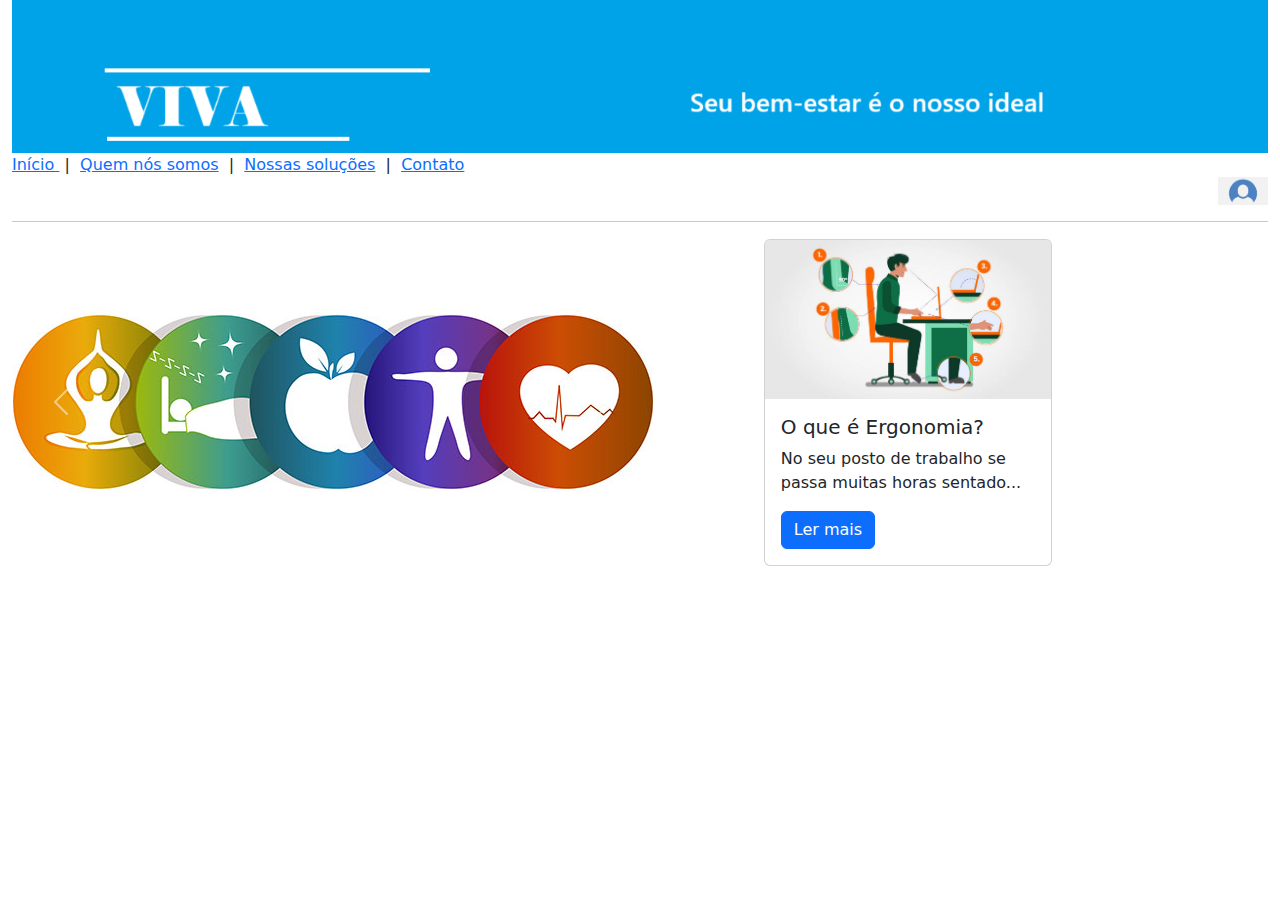
==== index.html @ 2ea53f60 "Alterei a tela index" ====
<!DOCTYPE html>
<html lang="en">
<head>
  <meta charset="UTF-8">
  <meta name="viewport" content="width=device-width, initial-scale=1.0">
  <title>VIVA</title>
  <link rel="stylesheet" href="bootstrap/bootstrap.min.css">
  <link rel="stylesheet" href="css.css/inicio.css">
</head>
<body >
  <div class="container-fluid">
    <header >
      <img class="img-fluid" src="img/logo.png" alt="">
      <div >
        <a href="">Início </a> &nbsp;|&nbsp;
        <a href="">Quem nós somos</a> &nbsp;|&nbsp;
        <a href="">Nossas soluções</a> &nbsp;|&nbsp;
        <a href="">Contato</a> &nbsp;
        <div class="divperfil">
          <a  href="meuperfil.html" target="_blank"> <img class="imagemperfil" src="img/perfillog.png" height="4%" width="4%" alt=""></a>
        </div>
      </div>
     
      
      <hr>
    </header>
  
    <table>
      <td class="foto">
        <div id="carouselExample" class="carousel slide">
          <div class="carousel-inner">
            <div class="carousel-item active">
              <img src="img/saude1.jpg" class="d-block w-100" alt="...">
            </div>            <div class="carousel-item">
              <img src="img/saude2.webp" class="d-block w-100" alt="...">
            </div>
            <div class="carousel-item">
              <img src="img/saude3.png" class="d-block w-100" alt="...">
            </div>
          </div>
          <button class="carousel-control-prev" type="button" data-bs-target="#carouselExample" data-bs-slide="prev">
            <span class="carousel-control-prev-icon" aria-hidden="true"></span>
            <span class="visually-hidden">Previous</span>
          </button>
          <button class="carousel-control-next" type="button" data-bs-target="#carouselExample" data-bs-slide="next">
            <span class="carousel-control-next-icon" aria-hidden="true"></span>
            <span class="visually-hidden">Next</span>
          </button>
        </div>
      </td>
      <td>
        &nbsp;&nbsp;&nbsp;&nbsp;&nbsp;&nbsp;&nbsp;&nbsp;&nbsp;&nbsp;&nbsp;&nbsp;&nbsp;&nbsp;&nbsp;&nbsp;&nbsp;&nbsp;&nbsp;&nbsp;&nbsp;      
      </td>
      <td>
        <div class="card" style="width: 18rem;">
          <img src="img/ergonomia.jpg" class="card-img-top" alt="...">
          <div class="card-body">
            <h5 class="card-title">O que é Ergonomia?</h5>
            <p class="card-text">No seu posto de trabalho se passa muitas horas sentado...</p>
            <a href="#" class="btn btn-primary">Ler mais</a>
          </div>
        </div>
      </td>
  
  
    </table>
  </div>
 
 
  

  <script src="bootstrap/bootstrap.min.js"></script>
</body>
</html>
---- css.css/inicio.css ----
.perfillogo{
    align-items: end;
    text-align: right;
   
}

#tamanhoperfil{
width: min-content;

}

.imagenperfil{
    width: 1px;
    height: 1px;
    margin-right: 1px;


}
.divperfil{
    text-align: right; 
    color: gray;
  
}
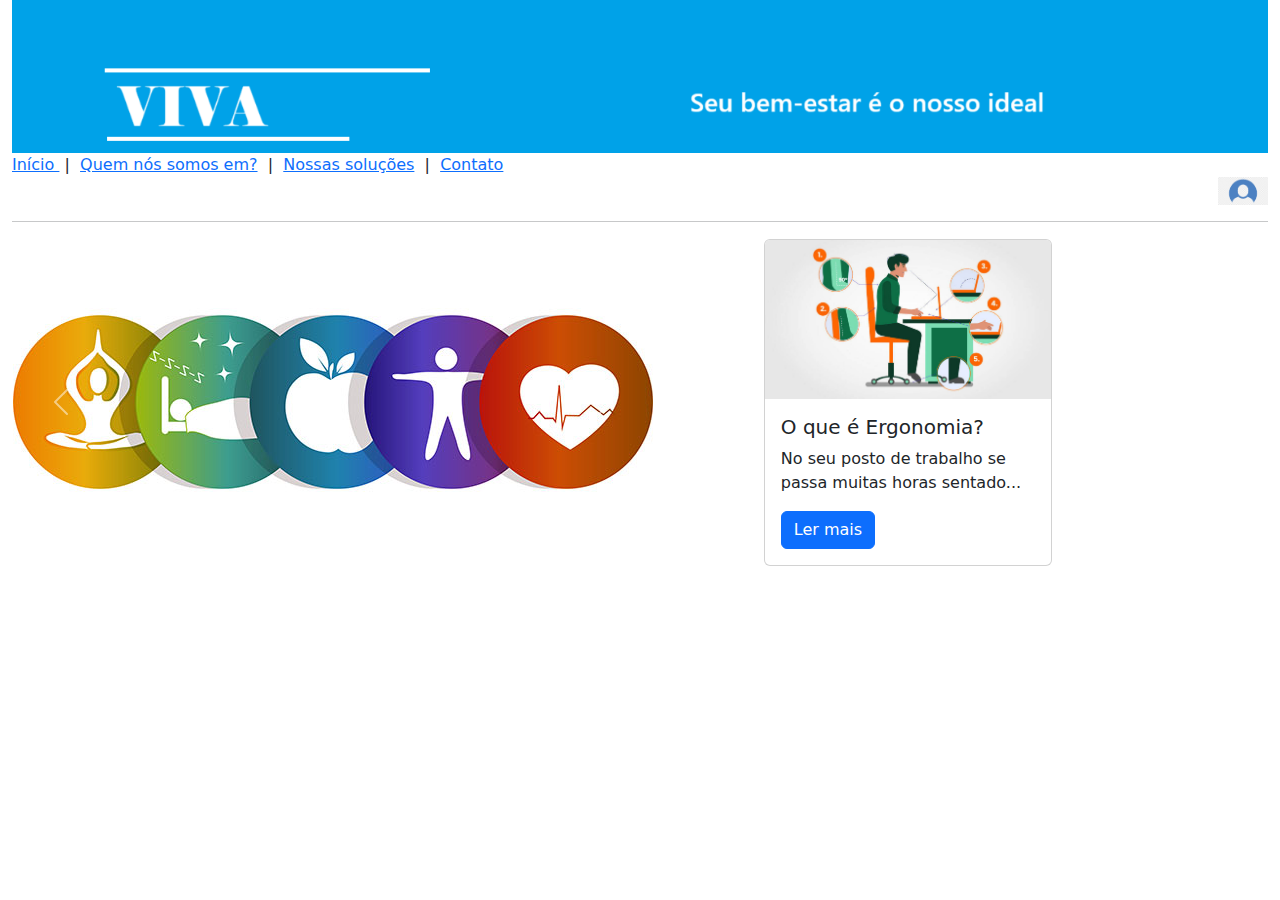
==== commit 12a6f944: "Mudei os links" ====
--- a/index.html
+++ b/index.html
@@ -13,7 +13,7 @@
       <img class="img-fluid" src="img/logo.png" alt="">
       <div >
         <a href="">Início </a> &nbsp;|&nbsp;
-        <a href="">Quem nós somos</a> &nbsp;|&nbsp;
+        <a href="">Quem nós somos em?</a> &nbsp;|&nbsp;
         <a href="">Nossas soluções</a> &nbsp;|&nbsp;
         <a href="">Contato</a> &nbsp;
         <div class="divperfil">
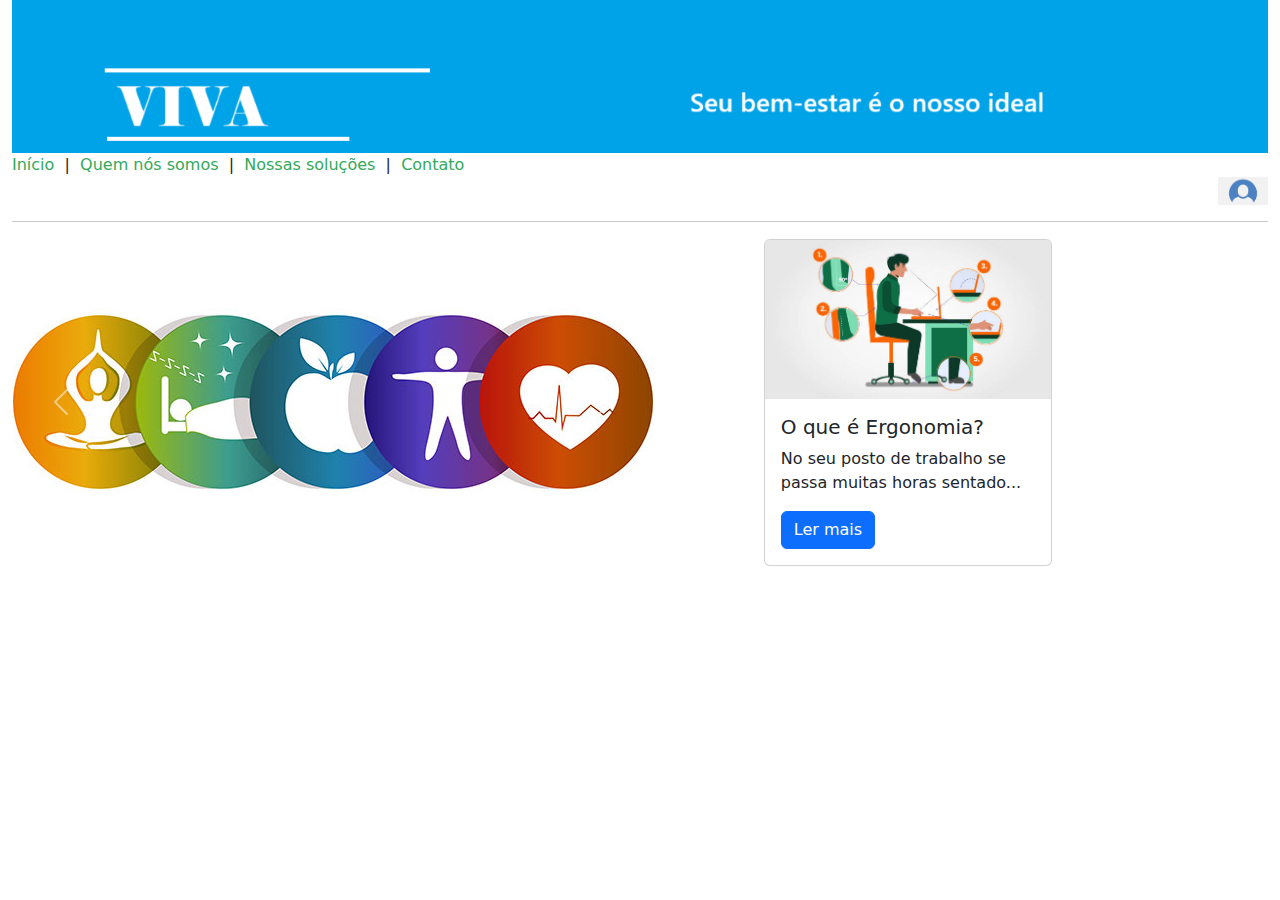
==== commit 29ac2991: "mudei os links e o ccs dos links" ====
--- a/index.html
+++ b/index.html
@@ -12,10 +12,10 @@
     <header >
       <img class="img-fluid" src="img/logo.png" alt="">
       <div >
-        <a href="">Início </a> &nbsp;|&nbsp;
-        <a href="">Quem nós somos em?</a> &nbsp;|&nbsp;
-        <a href="">Nossas soluções</a> &nbsp;|&nbsp;
-        <a href="">Contato</a> &nbsp;
+        <a class="links" href="">Início </a> &nbsp;|&nbsp;
+        <a class="links" href="">Quem nós somos</a> &nbsp;|&nbsp;
+        <a class="links" href="">Nossas soluções</a> &nbsp;|&nbsp;
+        <a class="links" href="">Contato</a> &nbsp;
         <div class="divperfil">
           <a  href="meuperfil.html" target="_blank"> <img class="imagemperfil" src="img/perfillog.png" height="4%" width="4%" alt=""></a>
         </div>
--- a/css.css/inicio.css
+++ b/css.css/inicio.css
@@ -23,3 +23,9 @@
   
 }
 
+.links{
+    color: #33A95B;
+    font-size: medium;
+text-decoration: none;
+
+}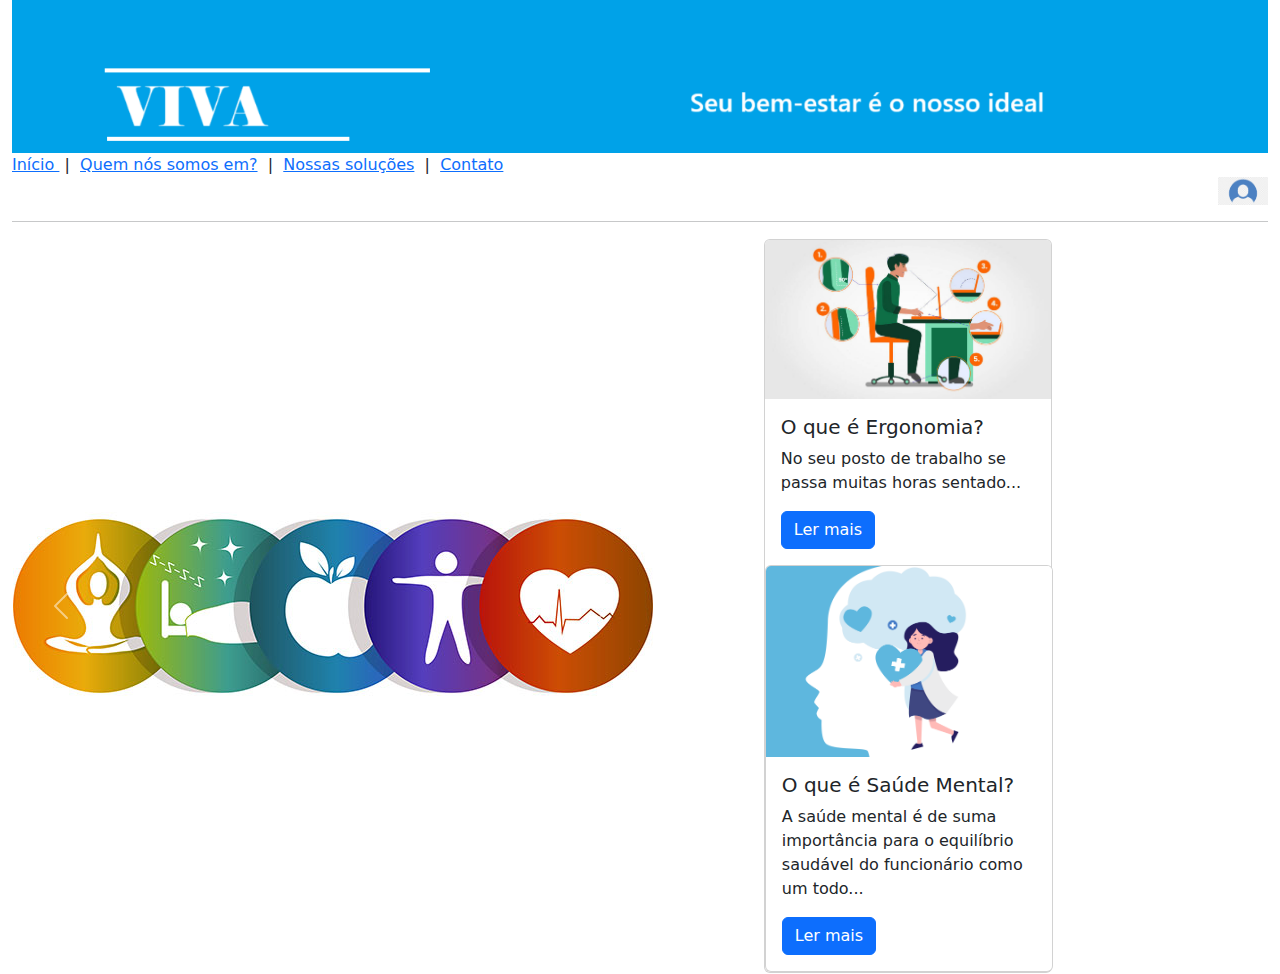
==== commit 6e7d1601: "imagens e card" ====
--- a/index.html
+++ b/index.html
@@ -12,10 +12,10 @@
     <header >
       <img class="img-fluid" src="img/logo.png" alt="">
       <div >
-        <a class="links" href="">Início </a> &nbsp;|&nbsp;
-        <a class="links" href="">Quem nós somos</a> &nbsp;|&nbsp;
-        <a class="links" href="">Nossas soluções</a> &nbsp;|&nbsp;
-        <a class="links" href="">Contato</a> &nbsp;
+        <a href="">Início </a> &nbsp;|&nbsp;
+        <a href="">Quem nós somos em?</a> &nbsp;|&nbsp;
+        <a href="">Nossas soluções</a> &nbsp;|&nbsp;
+        <a href="">Contato</a> &nbsp;
         <div class="divperfil">
           <a  href="meuperfil.html" target="_blank"> <img class="imagemperfil" src="img/perfillog.png" height="4%" width="4%" alt=""></a>
         </div>
@@ -36,6 +36,12 @@
             </div>
             <div class="carousel-item">
               <img src="img/saude3.png" class="d-block w-100" alt="...">
+            </div>
+            <div class="carousel-item">
+              <img src="img/saude4.png" class="d-block w-100" alt="...">
+            </div>
+            <div class="carousel-item">
+              <img src="img/saude5.jpg" class="d-block w-100" alt="...">
             </div>
           </div>
           <button class="carousel-control-prev" type="button" data-bs-target="#carouselExample" data-bs-slide="prev">
@@ -59,6 +65,12 @@
             <p class="card-text">No seu posto de trabalho se passa muitas horas sentado...</p>
             <a href="#" class="btn btn-primary">Ler mais</a>
           </div>
+          <div class="card" style="width: 18rem;">
+            <img src="img/saudemental.png" class="card-img-top" alt="...">
+            <div class="card-body">
+              <h5 class="card-title">O que é Saúde Mental?</h5>
+              <p class="card-text">A saúde mental é de suma importância para o equilíbrio saudável do funcionário como um todo...</p>
+              <a href="#" class="btn btn-primary">Ler mais</a>
         </div>
       </td>
   
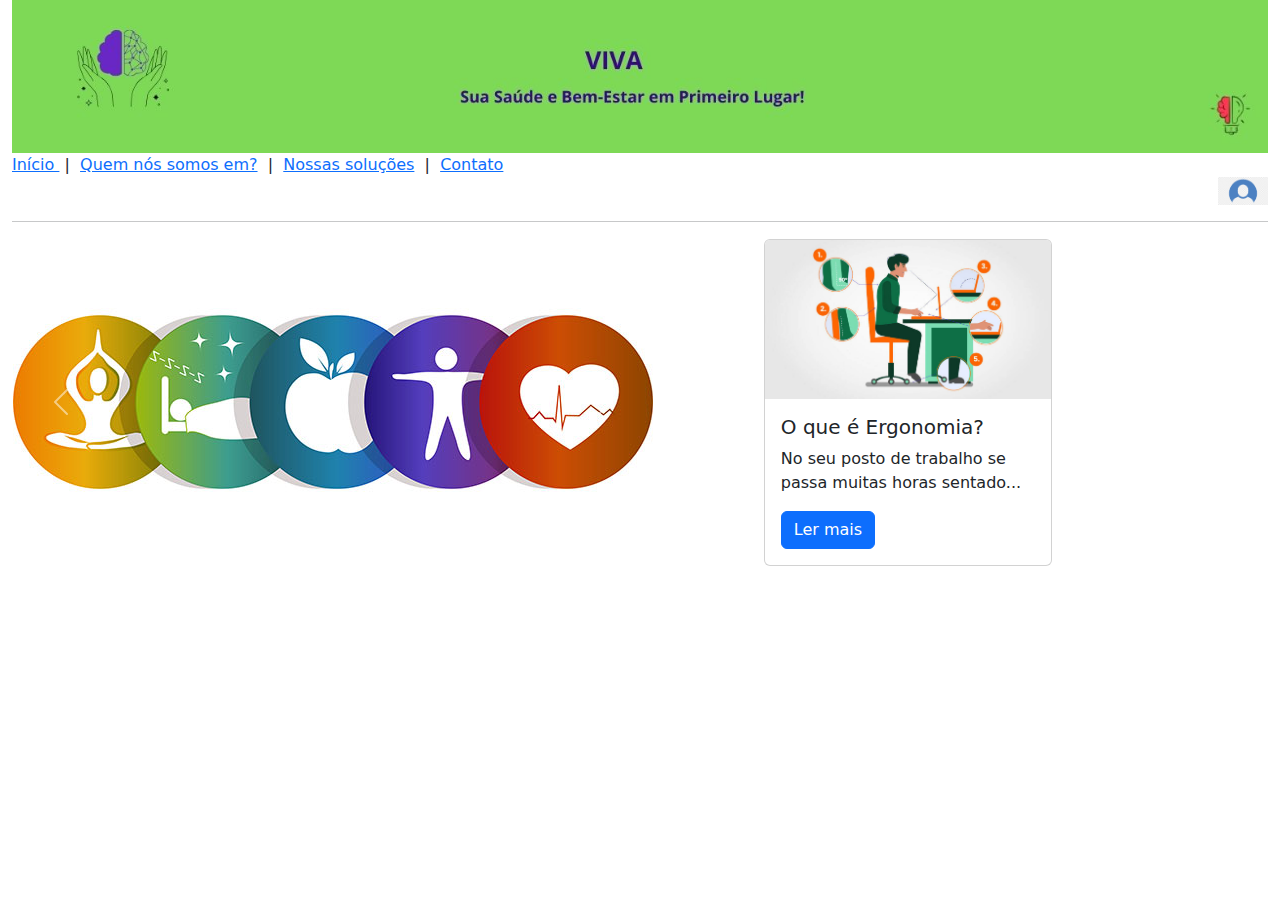
==== commit f78f804b: "img/viva.jpg" ====
--- a/index.html
+++ b/index.html
@@ -10,7 +10,7 @@
 <body >
   <div class="container-fluid">
     <header >
-      <img class="img-fluid" src="img/logo.png" alt="">
+      <img class="img-fluid" src="img/VIVA.jpg" alt="">
       <div >
         <a href="">Início </a> &nbsp;|&nbsp;
         <a href="">Quem nós somos em?</a> &nbsp;|&nbsp;
@@ -37,12 +37,6 @@
             <div class="carousel-item">
               <img src="img/saude3.png" class="d-block w-100" alt="...">
             </div>
-            <div class="carousel-item">
-              <img src="img/saude4.png" class="d-block w-100" alt="...">
-            </div>
-            <div class="carousel-item">
-              <img src="img/saude5.jpg" class="d-block w-100" alt="...">
-            </div>
           </div>
           <button class="carousel-control-prev" type="button" data-bs-target="#carouselExample" data-bs-slide="prev">
             <span class="carousel-control-prev-icon" aria-hidden="true"></span>
@@ -65,12 +59,6 @@
             <p class="card-text">No seu posto de trabalho se passa muitas horas sentado...</p>
             <a href="#" class="btn btn-primary">Ler mais</a>
           </div>
-          <div class="card" style="width: 18rem;">
-            <img src="img/saudemental.png" class="card-img-top" alt="...">
-            <div class="card-body">
-              <h5 class="card-title">O que é Saúde Mental?</h5>
-              <p class="card-text">A saúde mental é de suma importância para o equilíbrio saudável do funcionário como um todo...</p>
-              <a href="#" class="btn btn-primary">Ler mais</a>
         </div>
       </td>
   
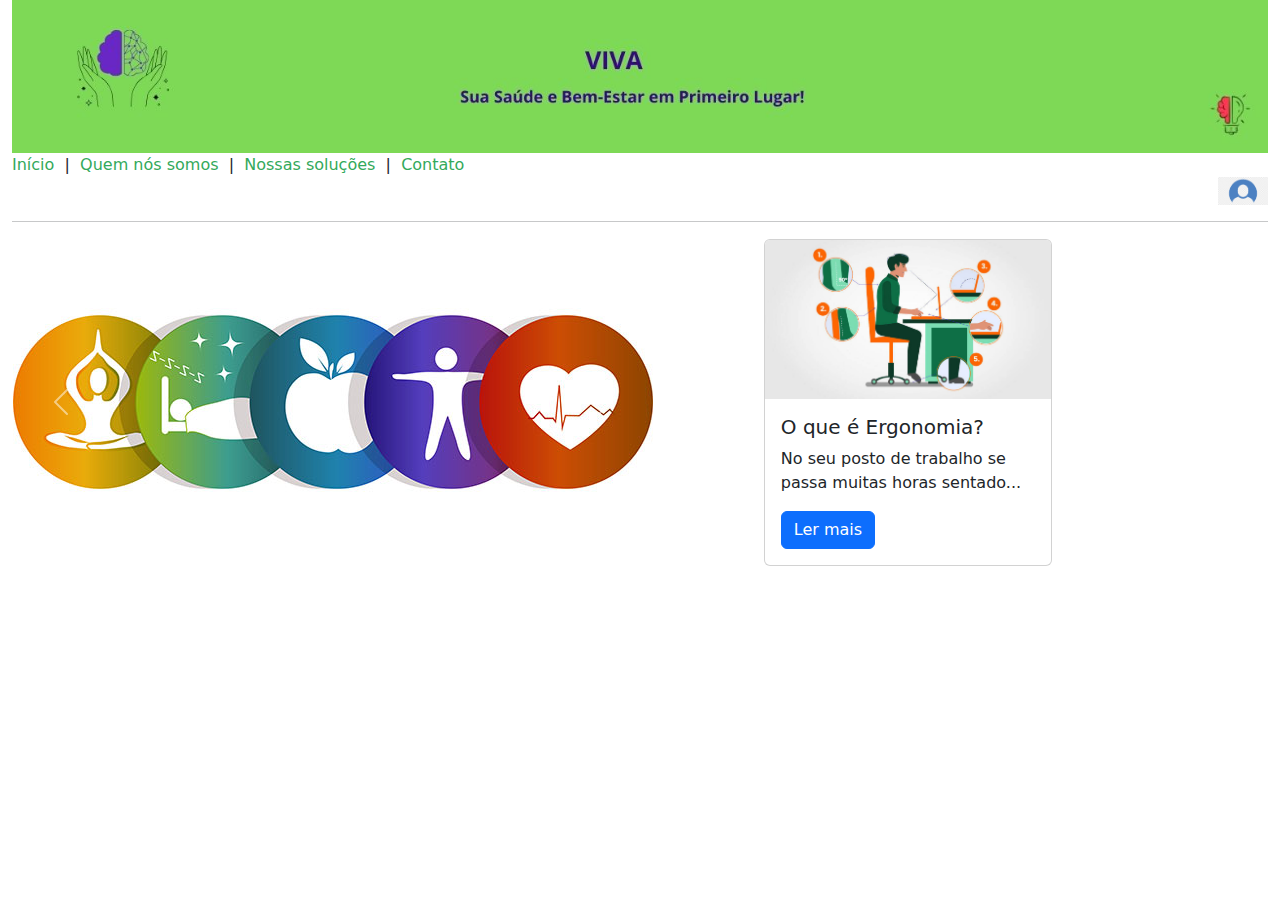
==== commit 950a1b48: "Merge pull request #2 from Augusttoh/teste2" ====
--- a/index.html
+++ b/index.html
@@ -12,10 +12,10 @@
     <header >
       <img class="img-fluid" src="img/VIVA.jpg" alt="">
       <div >
-        <a href="">Início </a> &nbsp;|&nbsp;
-        <a href="">Quem nós somos em?</a> &nbsp;|&nbsp;
-        <a href="">Nossas soluções</a> &nbsp;|&nbsp;
-        <a href="">Contato</a> &nbsp;
+        <a class="links" href="">Início </a> &nbsp;|&nbsp;
+        <a class="links" href="">Quem nós somos</a> &nbsp;|&nbsp;
+        <a class="links" href="">Nossas soluções</a> &nbsp;|&nbsp;
+        <a class="links" href="">Contato</a> &nbsp;
         <div class="divperfil">
           <a  href="meuperfil.html" target="_blank"> <img class="imagemperfil" src="img/perfillog.png" height="4%" width="4%" alt=""></a>
         </div>
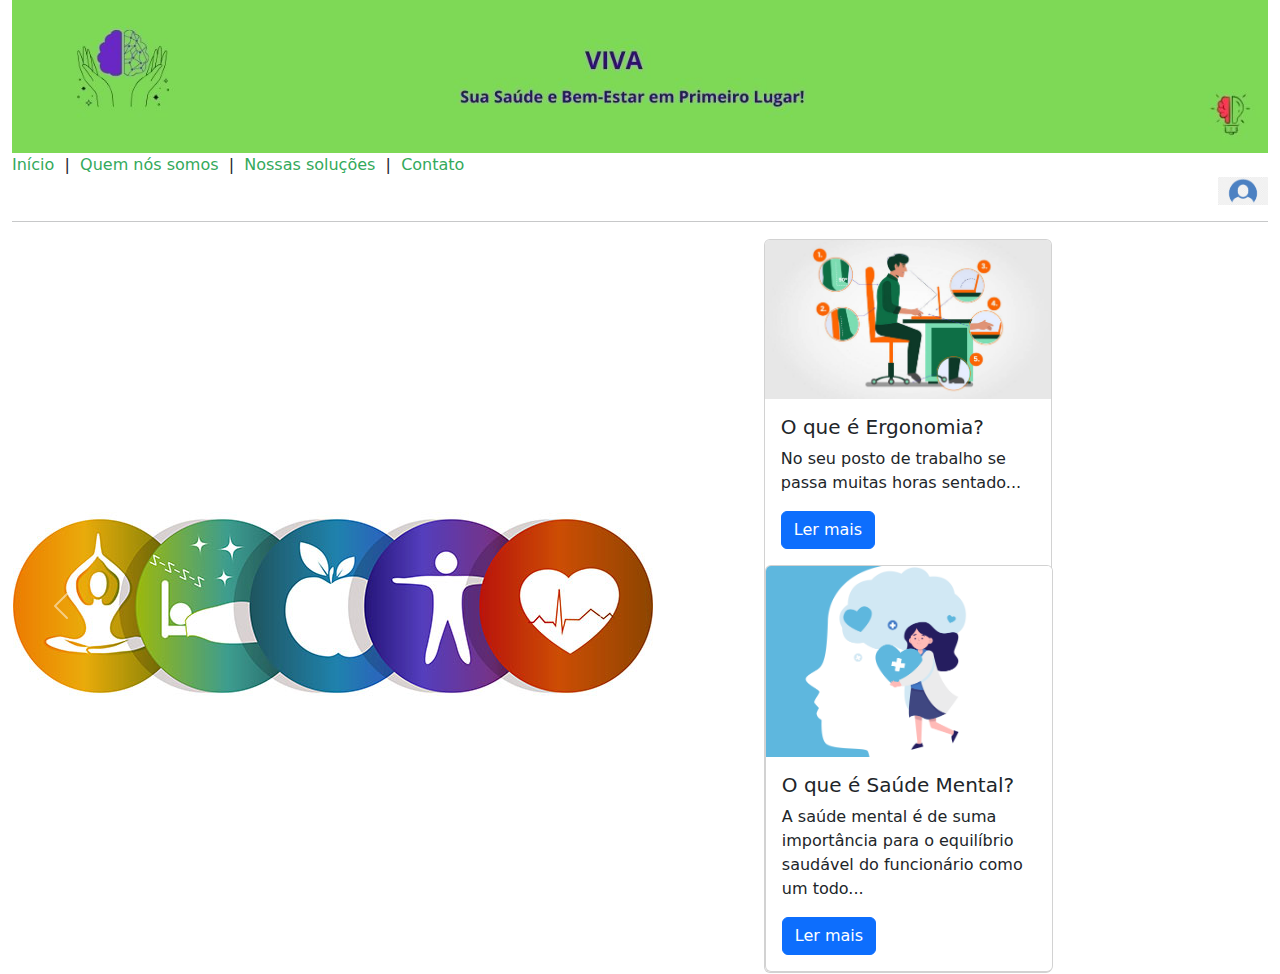
==== commit c25b4f67: "Merge pull request #3 from Augusttoh/teste3" ====
--- a/index.html
+++ b/index.html
@@ -37,6 +37,12 @@
             <div class="carousel-item">
               <img src="img/saude3.png" class="d-block w-100" alt="...">
             </div>
+            <div class="carousel-item">
+              <img src="img/saude4.png" class="d-block w-100" alt="...">
+            </div>
+            <div class="carousel-item">
+              <img src="img/saude5.jpg" class="d-block w-100" alt="...">
+            </div>
           </div>
           <button class="carousel-control-prev" type="button" data-bs-target="#carouselExample" data-bs-slide="prev">
             <span class="carousel-control-prev-icon" aria-hidden="true"></span>
@@ -59,6 +65,12 @@
             <p class="card-text">No seu posto de trabalho se passa muitas horas sentado...</p>
             <a href="#" class="btn btn-primary">Ler mais</a>
           </div>
+          <div class="card" style="width: 18rem;">
+            <img src="img/saudemental.png" class="card-img-top" alt="...">
+            <div class="card-body">
+              <h5 class="card-title">O que é Saúde Mental?</h5>
+              <p class="card-text">A saúde mental é de suma importância para o equilíbrio saudável do funcionário como um todo...</p>
+              <a href="#" class="btn btn-primary">Ler mais</a>
         </div>
       </td>
   
